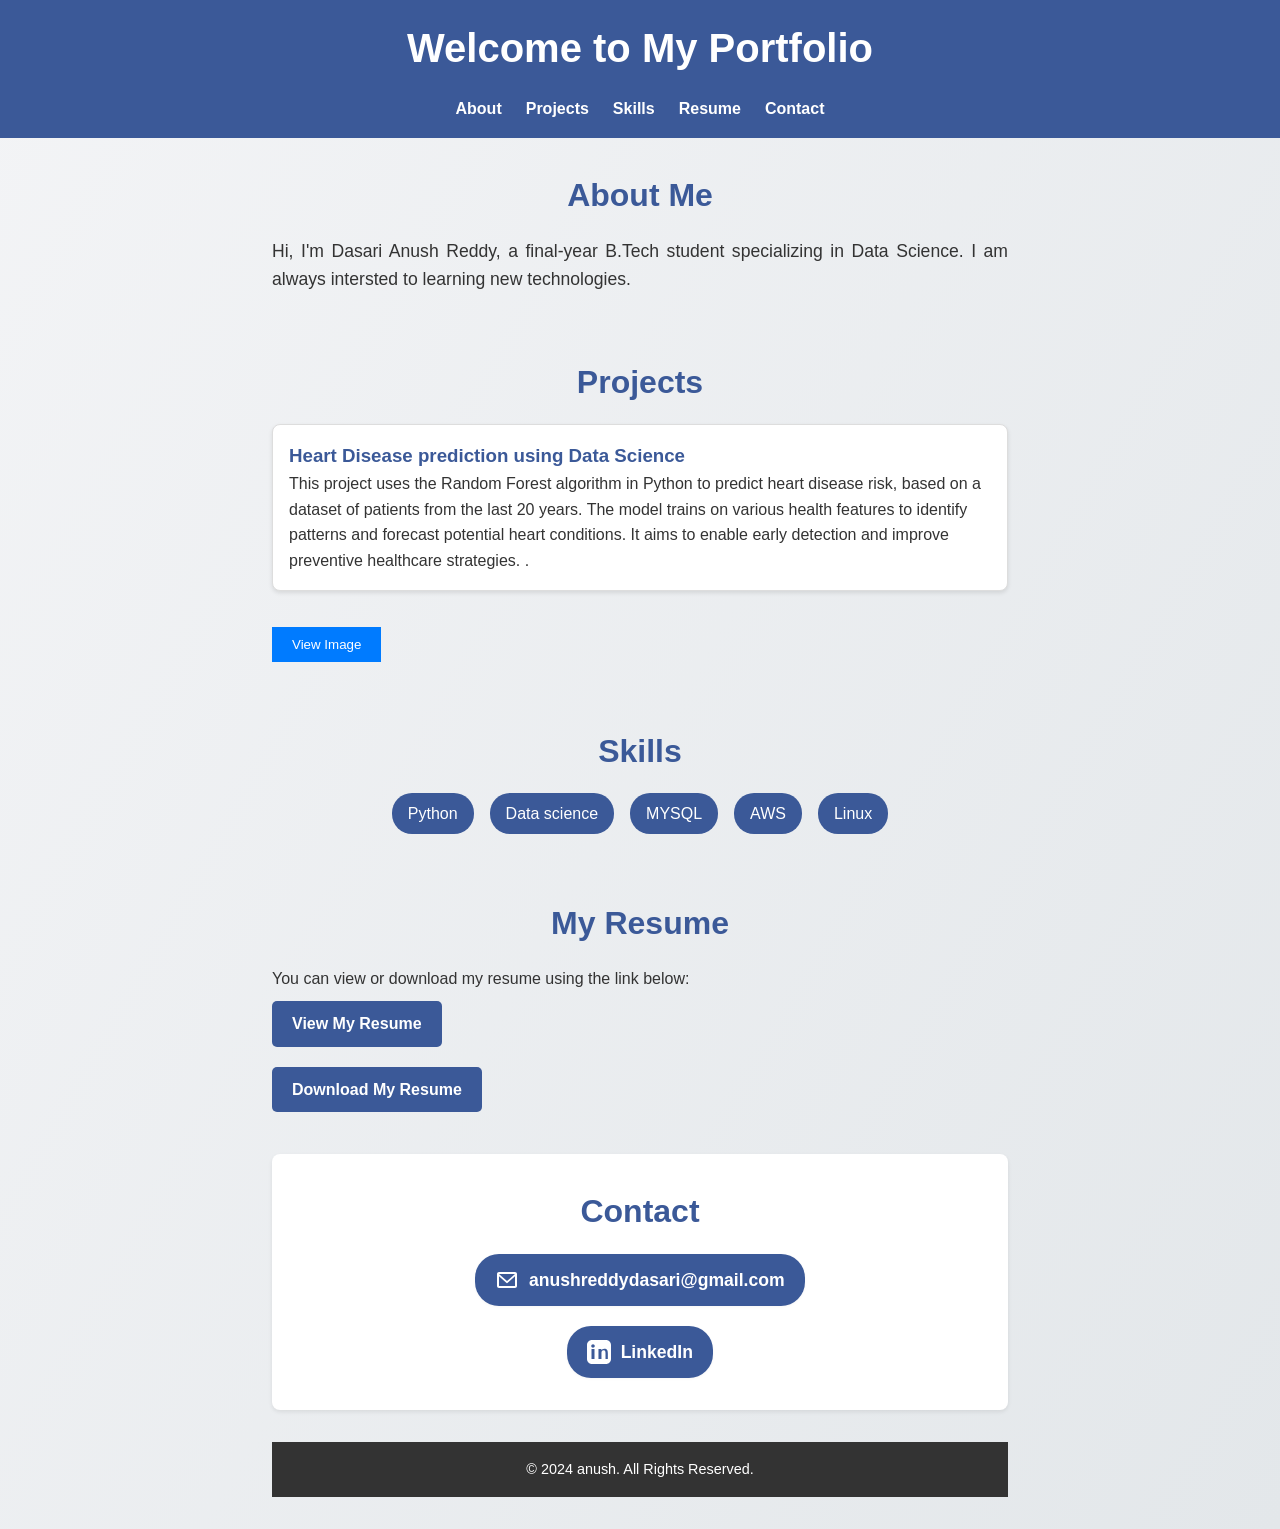
==== index.html @ 1e35e30e "AISDLC: Replace the email placeholder in the Contact section of index.h… Run: 6ab51bb785acbe0069ac71" ====
<!DOCTYPE html>
<html lang="en">
<head>
    <meta charset="UTF-8">
    <meta name="viewport" content="width=device-width, initial-scale=1.0">
    <title>About Me</title>
    <link rel="stylesheet" href="styles.css">
</head>
<body>
    <header>
        <h1>Welcome to My Portfolio</h1>
        <nav>
            <ul>
                <li><a href="#about">About</a></li>
                <li><a href="#projects">Projects</a></li>
                <li><a href="#skills">Skills</a></li>
                <li><a href="#resume">Resume</a></li>
                <li><a href="#contact">Contact</a></li>
            </ul>
        </nav>
    </header>

    <section id="about">
        <h2>About Me</h2>
        <p>Hi, I'm Dasari Anush Reddy, a final-year B.Tech student specializing in Data Science. I am always intersted to learning new technologies.</p>
    </section>

    <section id="projects">
        <h2>Projects</h2>
        <div class="project">
            <h3>Heart Disease prediction using Data Science</h3>
            <p>This project uses the Random Forest algorithm in Python to predict heart disease risk, based on a dataset of patients from the last 20 years. The model trains on various health features to identify patterns and forecast potential heart conditions. It aims to enable early detection and improve preventive healthcare strategies.
                .</p>
               <!-- <img src="hdp.jpg" alt="Project Image">-->
               <img id="project-image" src="hdp.jpg" alt="Project Image">
            </div>
            <button id="view-button">View Image</button>
        
            <script>
                const button = document.getElementById('view-button');
                const image = document.getElementById('project-image');
        
                button.addEventListener('click', () => {
                    if (image.style.display === 'block') {
                        image.style.display = 'none'; // Hide the image
                        button.textContent = 'View Above Project Image'; // Change button text
                    } else {
                        image.style.display = 'block'; // Show the image
                        button.textContent = 'Close Image'; // Change button text
                    }
                });
            </script>
            
        
    
        </div>
    </section>

    <section id="skills">
        <h2>Skills</h2>
        <ul>
            <li>Python</li>
            <li>Data science</li>
            <li>MYSQL</li>
            <li>AWS</li>
            <li>Linux</li>

            <!-- Add more skills -->
        </ul>
    </section>

    <section id="resume">
        <h2>My Resume</h2>
        <p>You can view or download my resume using the link below:</p>
        <!-- Link to the Resume -->
        <a href="resume.pdf" target="_blank" class="resume-link">View My Resume</a>
        <br>
        <a href="resume.pdf" download class="resume-link">Download My Resume</a>
    

    <!-- Contact Section inserted below -->
    <section id="contact">
      <h2>Contact</h2>
      <div class="contact-links">
        <a href="mailto:anushreddydasari@gmail.com" class="contact-link email" title="Email">
          <!-- SVG Email Icon -->
          <svg xmlns="http://www.w3.org/2000/svg" width="24" height="24" fill="currentColor" viewBox="0 0 24 24" class="contact-icon"><path d="M20 4H4c-1.1 0-2 .9-2 2v12c0 1.1.9 2 2 2h16c1.1 0 2-.9 2-2V6c0-1.1-.9-2-2-2zm0 2v.01L12 13 4 6.01V6h16zm0 12H4V8.237l7.29 6.545a1 1 0 0 0 1.42 0L20 8.236V18z"/></svg>
          anushreddydasari@gmail.com
        </a>
        <a href="&lt;YOUR-REAL-LINKEDIN-URL&gt;" class="contact-link linkedin" target="_blank" rel="noopener noreferrer" title="LinkedIn">
          <!-- SVG LinkedIn Icon -->
          <svg xmlns="http://www.w3.org/2000/svg" width="24" height="24" fill="currentColor" viewBox="0 0 24 24" class="contact-icon"><path d="M19 0h-14c-2.8 0-5 2.2-5 5v14c0 2.8 2.2 5 5 5h14c2.8 0 5-2.2 5-5v-14c0-2.8-2.2-5-5-5zm-11.5 19h-3v-10h3v10zm-1.5-11.268c-.966 0-1.75-.784-1.75-1.75s.784-1.75 1.75-1.75 1.75.784 1.75 1.75-.784 1.75-1.75 1.75zm15.5 11.268h-3v-5.604c0-1.342-.026-3.068-1.871-3.068-1.872 0-2.159 1.46-2.159 2.967v5.705h-3v-10h2.885v1.367h.041c.402-.764 1.382-1.564 2.847-1.564 3.043 0 3.604 2.003 3.604 4.605v5.592z"/></svg>
          LinkedIn
        </a>
      </div>
    </section>

    <footer>
        <p>© 2024 anush. All Rights Reserved.</p>
    </footer>
</body>
</html>
---- styles.css ----
/* General Reset */
* {
  margin: 0;
  padding: 0;
  box-sizing: border-box;
  font-family: 'Arial', sans-serif;
}

/* Body and Background */
body {
  background: linear-gradient(120deg, #f3f4f6, #e3e7ea);
  color: #333;
  line-height: 1.6;
  font-size: 16px;
}

/* Header */
header {
  background: #3b5998;
  color: white;
  padding: 1rem 2rem;
  text-align: center;
}

header h1 {
  font-size: 2.5rem;
  margin-bottom: 0.5rem;
}

header nav ul {
  list-style: none;
  margin-top: 1rem;
  display: flex;
  justify-content: center;
  gap: 1.5rem;
}

header nav ul li a {
  text-decoration: none;
  color: white;
  font-weight: bold;
  transition: color 0.3s;
}

header nav ul li a:hover {
  color: #d4d4d4;
}

/* Sections */
section {
  padding: 2rem;
  max-width: 800px;
  margin: auto;
}

section h2 {
  font-size: 2rem;
  margin-bottom: 1rem;
  color: #3b5998;
  text-align: center;
}

/* About Section */
#about p {
  text-align: justify;
  font-size: 1.1rem;
  margin-top: 0.5rem;
}

/* Projects Section */
#projects .project {
  border: 1px solid #ddd;
  background: white;
  padding: 1rem;
  margin: 1rem 0;
  border-radius: 8px;
  box-shadow: 0 2px 4px rgba(0, 0, 0, 0.1);
}

#projects .project h3 {
  color: #3b5998;
}

#projects .project a {
  text-decoration: none;
  color: #3b5998;
  font-weight: bold;
  transition: color 0.3s;
}

#projects .project a:hover {
  color: #2a4373;
}

/* Skills Section */
#skills ul {
  display: flex;
  flex-wrap: wrap;
  list-style: none;
  justify-content: center;
  gap: 1rem;
}

#skills ul li {
  background: #3b5998;
  color: white;
  padding: 0.5rem 1rem;
  border-radius: 20px;
  font-size: 1rem;
}

/* Contact Section */
#contact {
  background: #fff;
  border-radius: 8px;
  box-shadow: 0 2px 4px rgba(0,0,0,0.08);
  margin-top: 2rem;
  margin-bottom: 2rem;
}
#contact h2 {
  color: #3b5998;
  margin-bottom: 1rem;
  text-align: center;
}
.contact-links {
  display: flex;
  flex-direction: column;
  align-items: center;
  gap: 1.25rem;
  margin-top: 1rem;
}
.contact-link {
  display: flex;
  align-items: center;
  gap: 0.6rem;
  font-size: 1.1rem;
  background: #3b5998;
  color: white;
  padding: 12px 20px;
  border-radius: 24px;
  text-decoration: none;
  font-weight: bold;
  box-shadow: 0 1px 3px rgba(0,0,0,0.04);
  transition: background 0.3s, color 0.3s;
}
.contact-link:hover {
  background: #2a4373;
  color: #d4d4d4;
}
.contact-icon {
  width: 24px;
  height: 24px;
  fill: white;
}
@media (max-width: 600px) {
  #contact, section {
    padding: 1rem;
  }
  .contact-links {
    gap: 0.8rem;
  }
  .contact-link {
    font-size: 1rem;
    padding: 10px 12px;
  }
}

#contact form {
  display: flex;
  flex-direction: column;
  gap: 1rem;
}

#contact form input, #contact form textarea {
  padding: 0.75rem;
  border: 1px solid #ddd;
  border-radius: 4px;
  font-size: 1rem;
}

#contact form button {
  background: #3b5998;
  color: white;
  padding: 0.75rem;
  border: none;
  border-radius: 4px;
  font-size: 1rem;
  cursor: pointer;
  transition: background 0.3s;
}

#contact form button:hover {
  background: #2a4373;
}

/* Footer */
footer {
  text-align: center;
  background: #333;
  color: white;
  padding: 1rem;
  margin-top: 2rem;
}

footer p {
  font-size: 0.9rem;
}
.resume-link {
  display: inline-block;
  margin: 10px 0;
  padding: 10px 20px;
  background-color: #3b5998;
  color: white;
  text-decoration: none;
  border-radius: 5px;
  font-weight: bold;
  transition: background-color 0.3s;
}

.resume-link:hover {
  background-color: #2a4373;
}

#project-image {
  display: none; /* Image is hidden initially */
  max-width: 100%;
  height: auto;
}
#view-button {
  margin-top: 20px;
  padding: 10px 20px;
  background-color: #007BFF;
  color: white;
  border: none;
  cursor: pointer;
}
#view-button:hover {
  background-color: #0056b3;
}
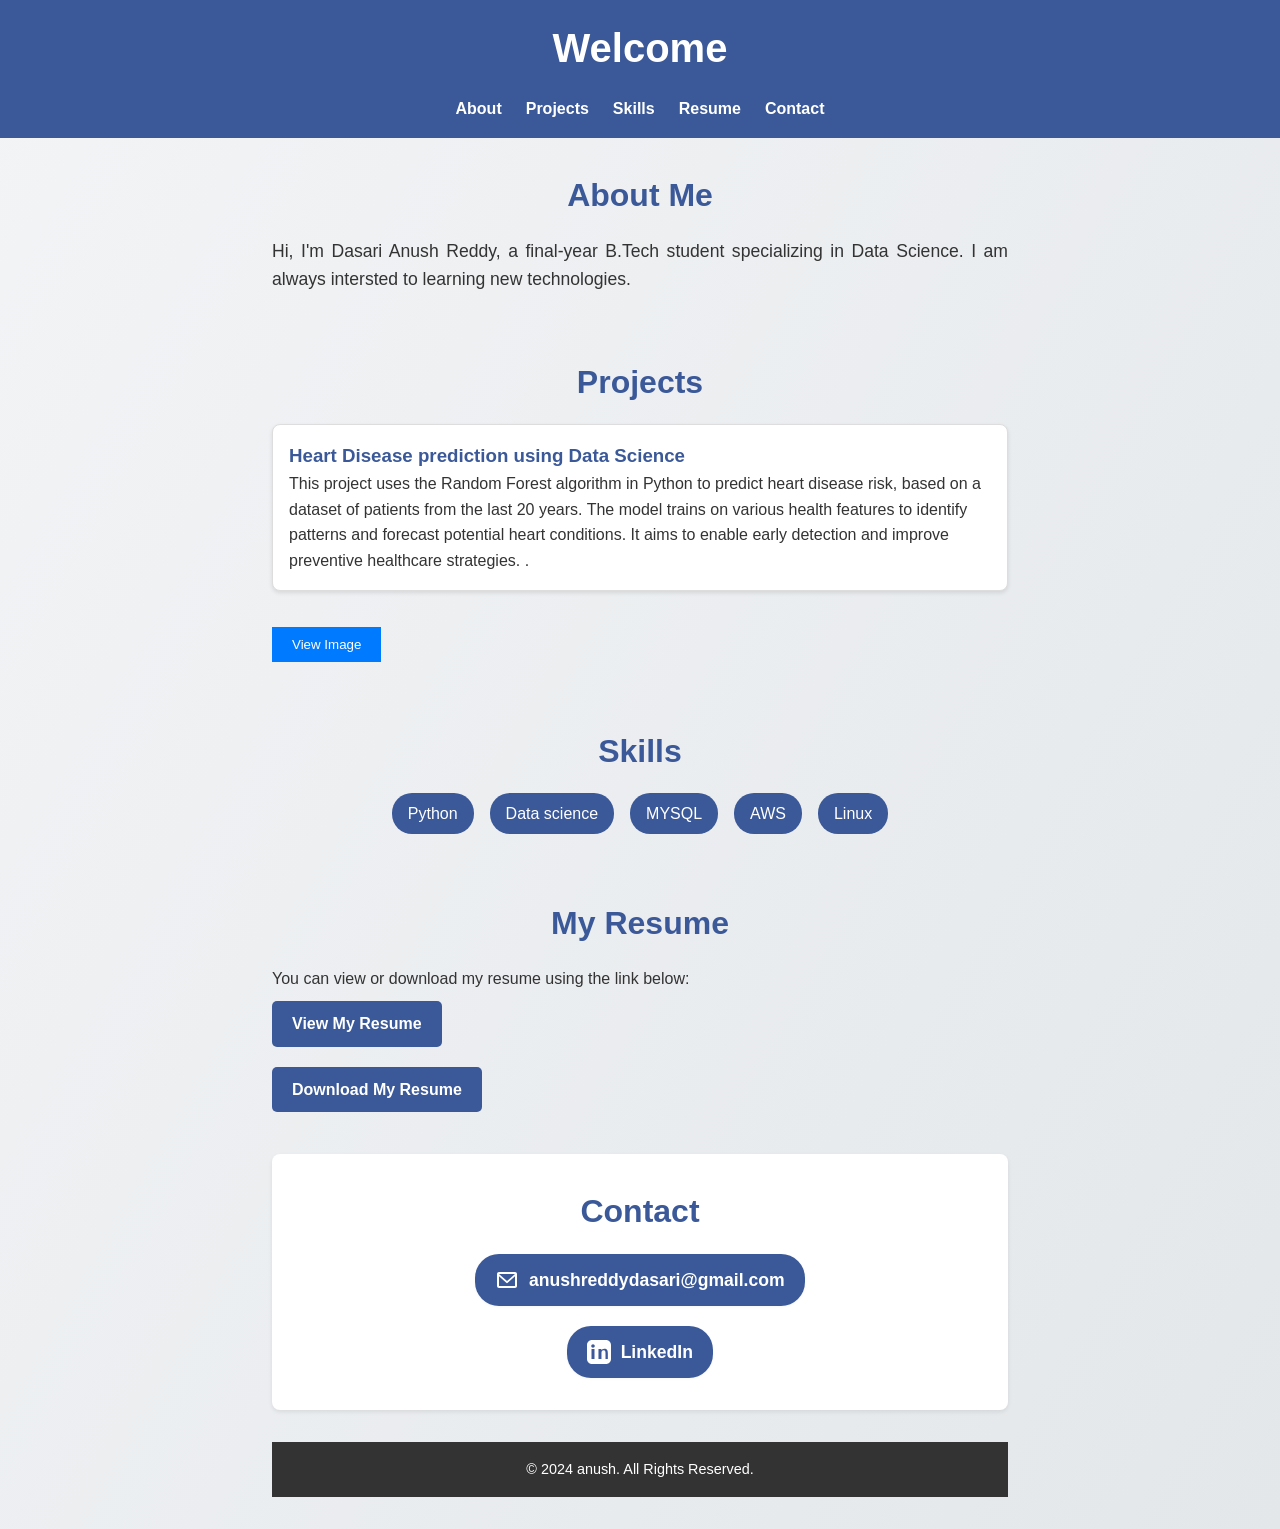
==== commit 3173afb8: "AISDLC: Change the main page heading in index.html from 'Welcome to My… Run: 6ab52556148877b69cfd93f" ====
--- a/index.html
+++ b/index.html
@@ -8,7 +8,7 @@
 </head>
 <body>
     <header>
-        <h1>Welcome to My Portfolio</h1>
+        <h1>Welcome</h1>
         <nav>
             <ul>
                 <li><a href="#about">About</a></li>
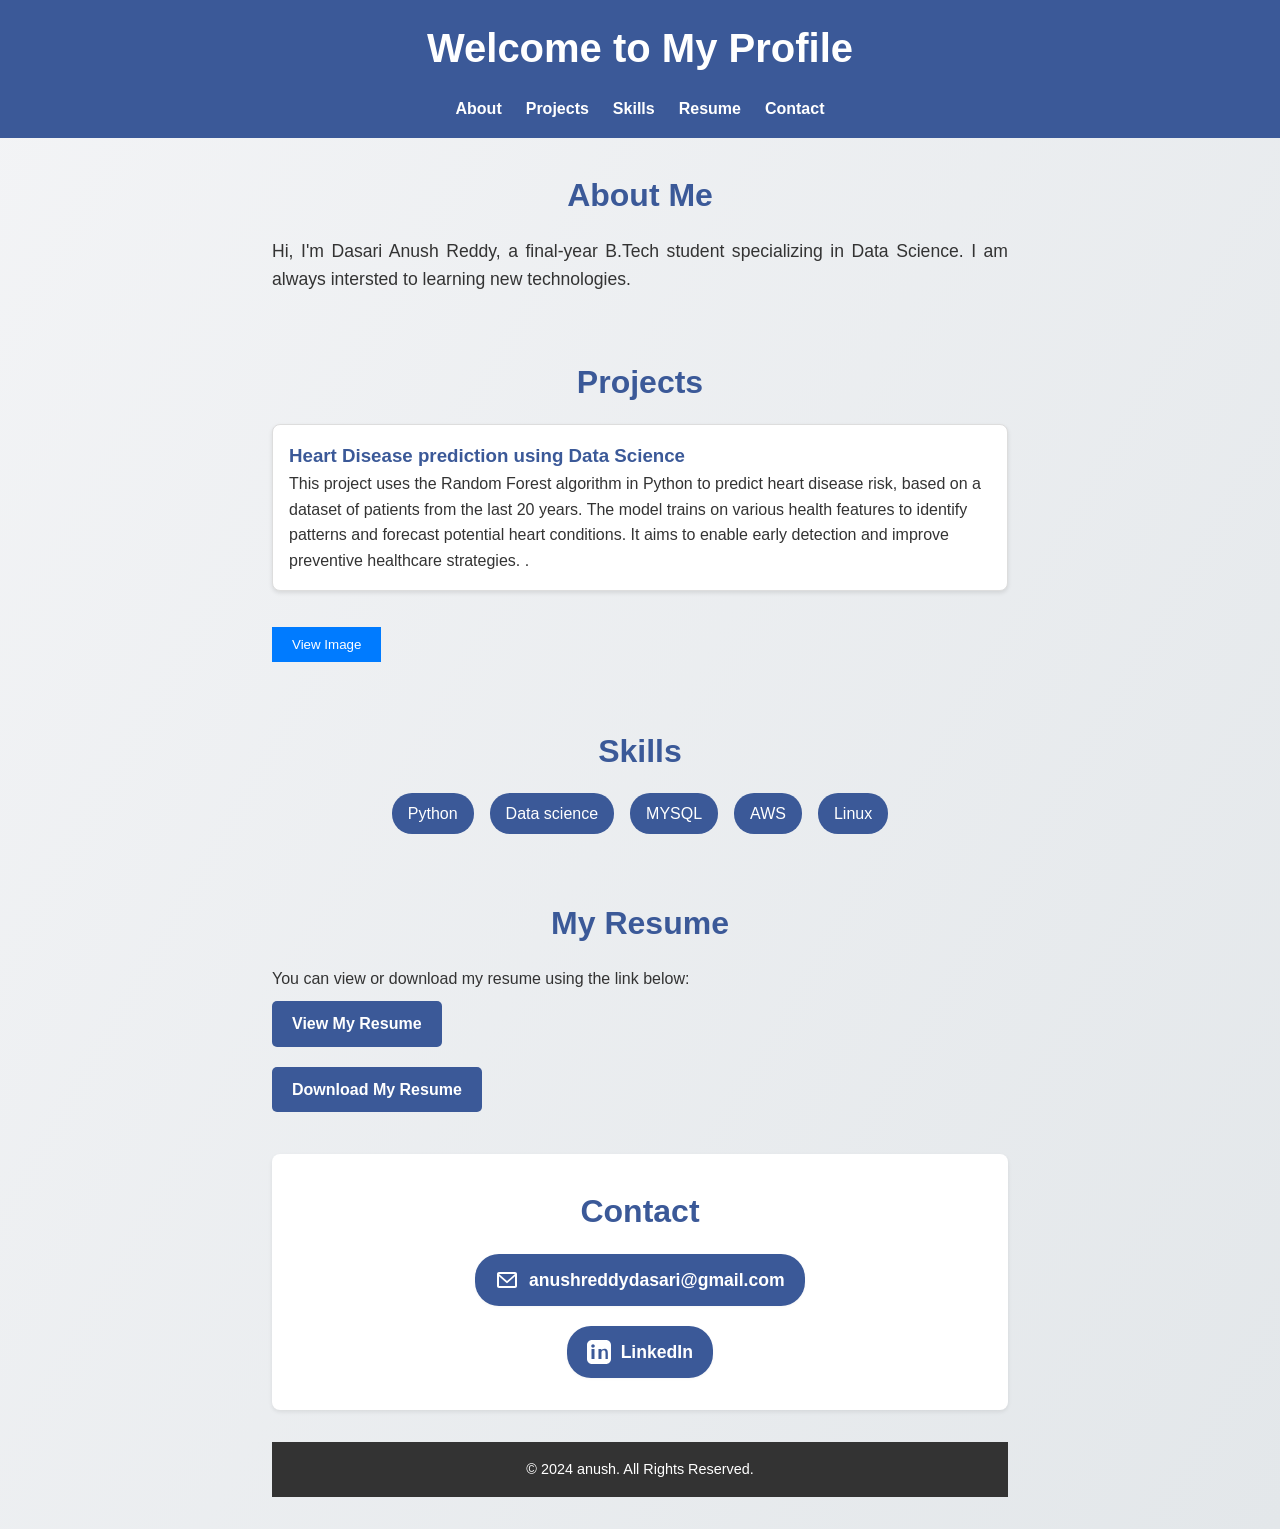
==== commit f767316b: "AISDLC: Change the <h1> heading in index.html from 'Welcome' to 'Welcom… Run: 6ab5386aaaefc51d431964" ====
--- a/index.html
+++ b/index.html
@@ -8,7 +8,7 @@
 </head>
 <body>
     <header>
-        <h1>Welcome</h1>
+        <h1>Welcome to My Profile</h1>
         <nav>
             <ul>
                 <li><a href="#about">About</a></li>
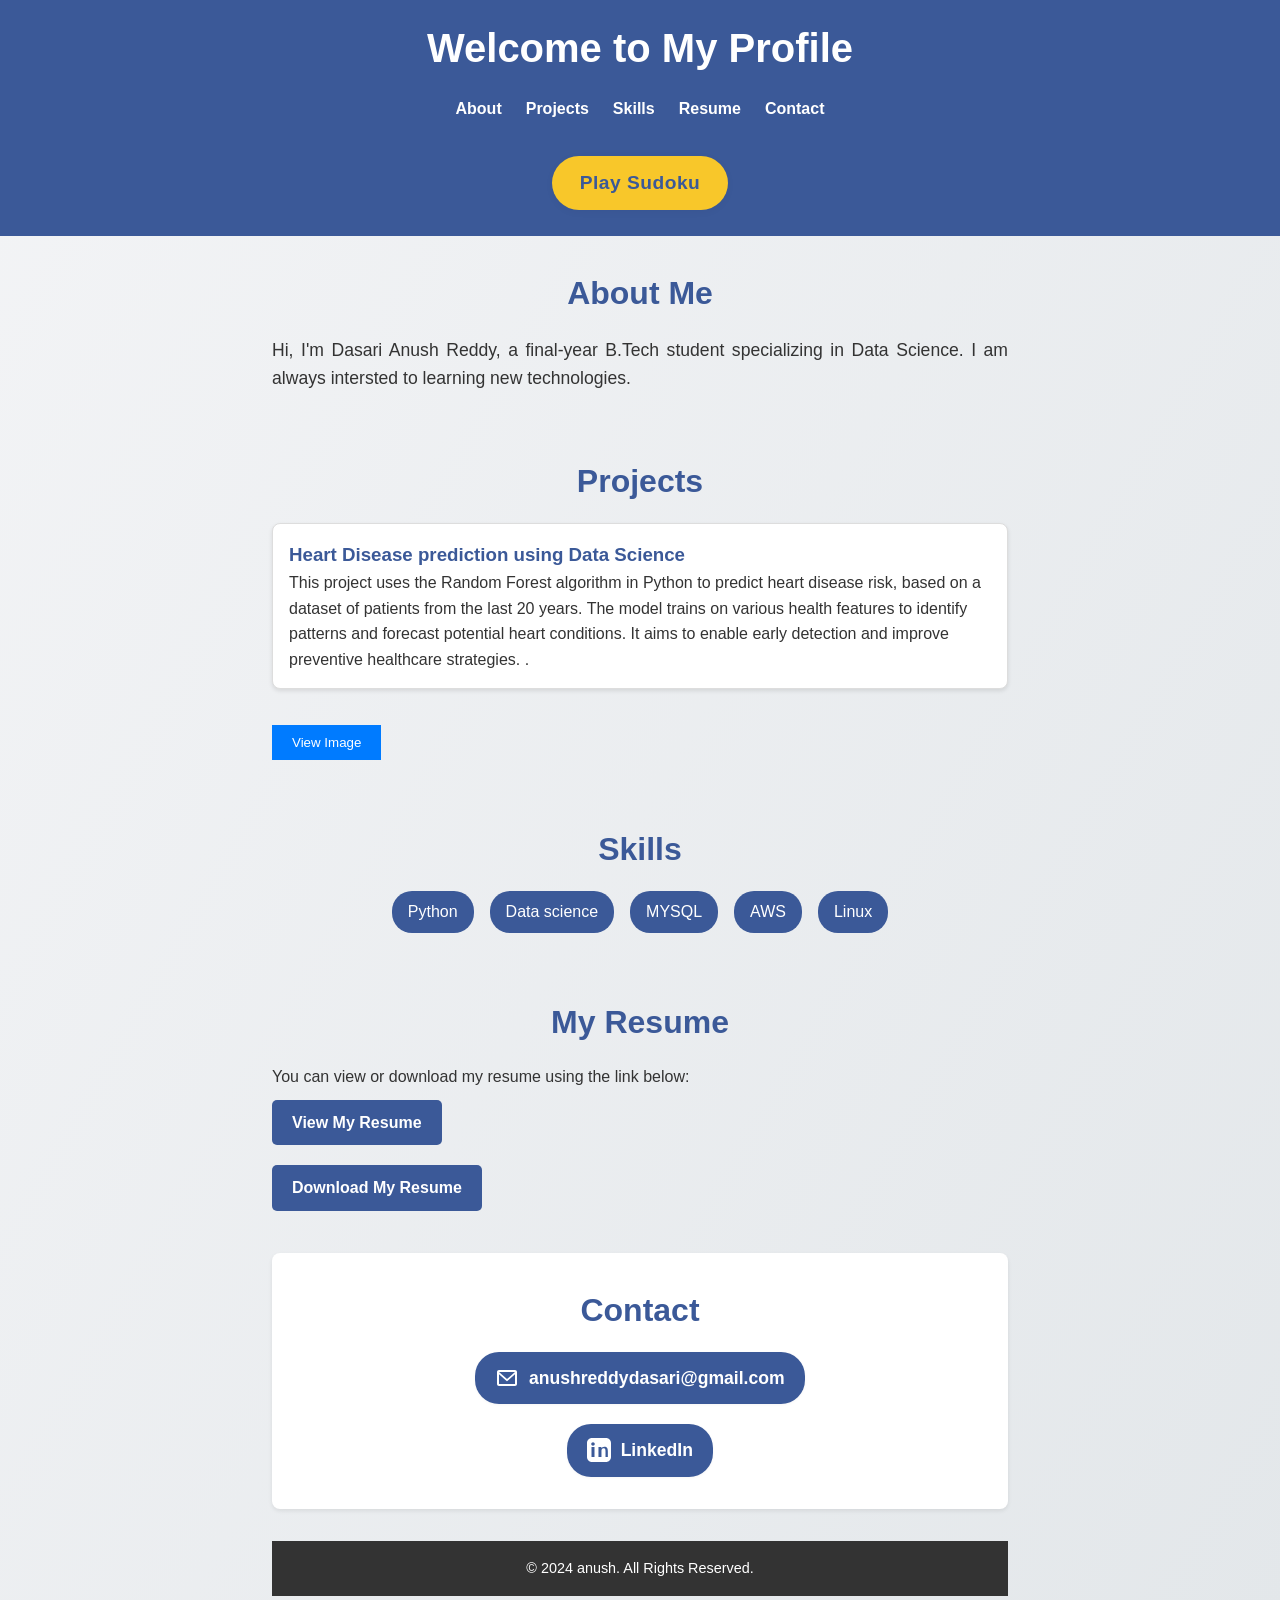
==== commit 69afc526: "AISDLC: Add a 'Play Sudoku' link or button to index.html, styled consis… Run: 6ab6cf4e4330ef2e75b8b4" ====
--- a/index.html
+++ b/index.html
@@ -18,6 +18,9 @@
                 <li><a href="#contact">Contact</a></li>
             </ul>
         </nav>
+        <div class="prominent-link-wrapper">
+            <a href="sudoku/index.html" class="sudoku-link">Play Sudoku</a>
+        </div>
     </header>
 
     <section id="about">
--- a/styles.css
+++ b/styles.css
@@ -44,6 +44,32 @@
 
 header nav ul li a:hover {
   color: #d4d4d4;
+}
+
+.prominent-link-wrapper {
+  margin-top: 1.5rem;
+}
+
+.sudoku-link {
+  display: inline-block;
+  margin: 10px 0;
+  padding: 12px 28px;
+  background-color: #f8c72a;
+  color: #3b5998;
+  font-size: 1.2rem;
+  border-radius: 28px;
+  text-decoration: none;
+  font-weight: bold;
+  box-shadow: 0 2px 8px rgba(0,0,0,0.04);
+  border: none;
+  letter-spacing: 0.5px;
+  transition: background-color 0.2s, color 0.2s, box-shadow 0.25s;
+}
+
+.sudoku-link:hover {
+  background-color: #ffe375;
+  color: #1a2956;
+  box-shadow: 0 4px 16px rgba(59,89,152,0.10);
 }
 
 /* Sections */
@@ -163,6 +189,11 @@
     font-size: 1rem;
     padding: 10px 12px;
   }
+  .sudoku-link {
+    font-size: 1rem;
+    padding: 10px 12px;
+    margin: 8px 0;
+  }
 }
 
 #contact form {
@@ -238,3 +269,5 @@
   background-color: #0056b3;
 }
 
+
+
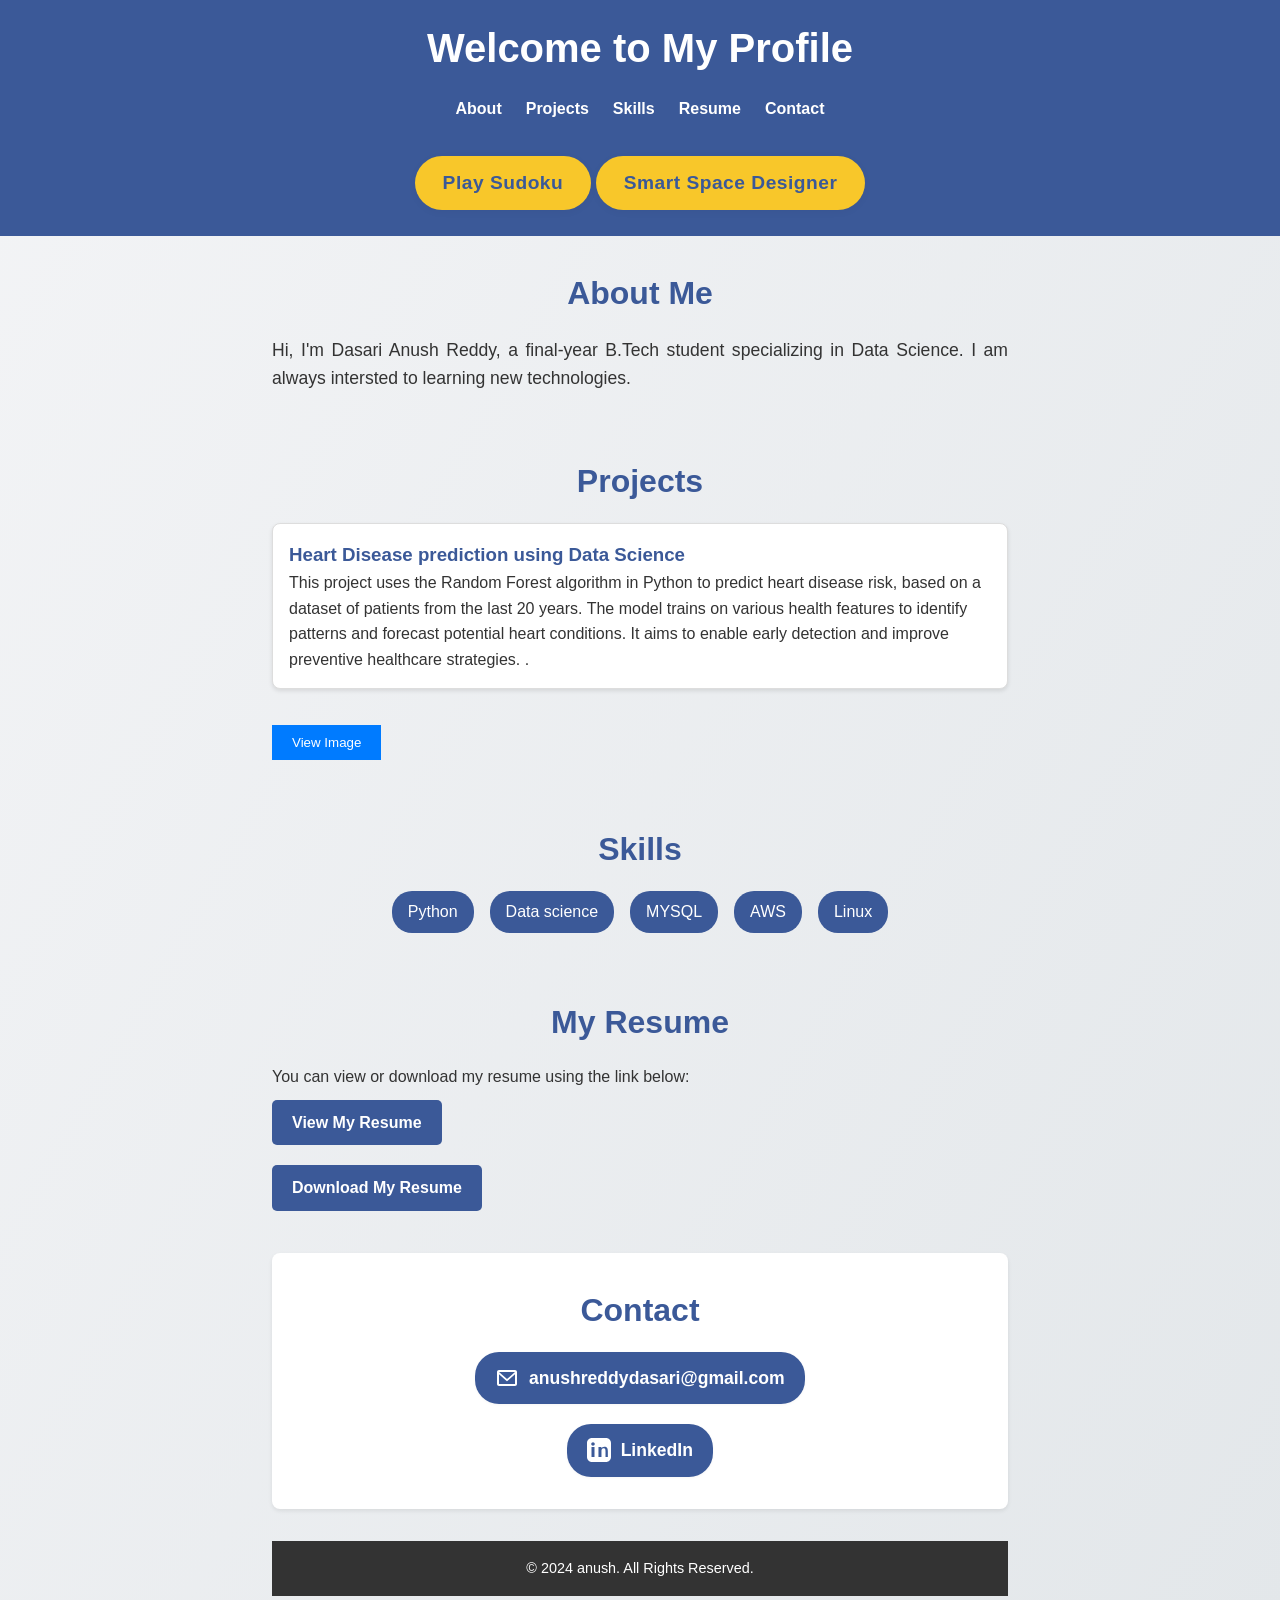
==== commit ac780e9d: "AISDLC: Add a new Smart Space Designer feature as a static HTML/CSS/JS… Run: 6ab6d76fd038d9b1eb296e0" ====
--- a/index.html
+++ b/index.html
@@ -20,6 +20,7 @@
         </nav>
         <div class="prominent-link-wrapper">
             <a href="sudoku/index.html" class="sudoku-link">Play Sudoku</a>
+            <a href="smart-space/index.html" class="sudoku-link">Smart Space Designer</a>
         </div>
     </header>
 
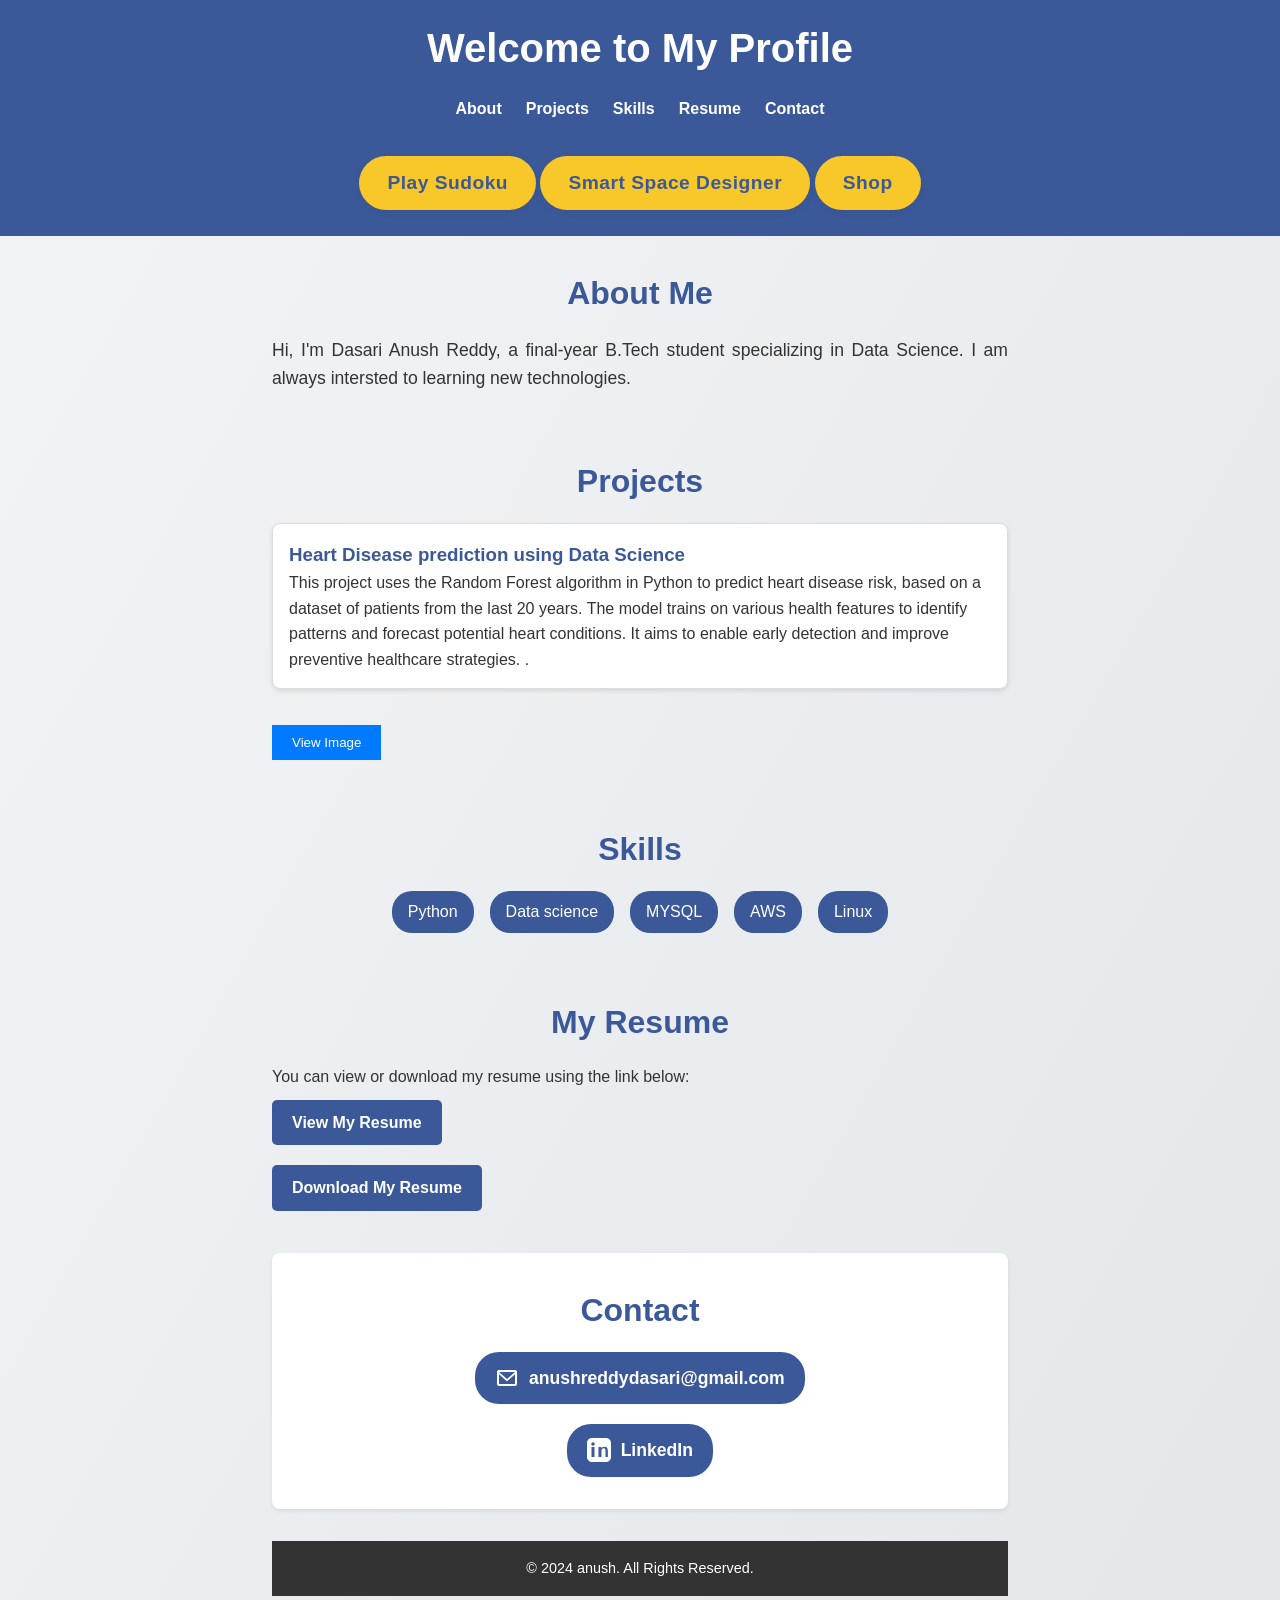
==== commit a784fa60: "AISDLC: Add a static shop page at /shop with a cart and checkout functi… Run: 6aba49be2d256c26b2c437" ====
--- a/index.html
+++ b/index.html
@@ -21,6 +21,7 @@
         <div class="prominent-link-wrapper">
             <a href="sudoku/index.html" class="sudoku-link">Play Sudoku</a>
             <a href="smart-space/index.html" class="sudoku-link">Smart Space Designer</a>
+            <a href="shop/index.html" class="sudoku-link">Shop</a>
         </div>
     </header>
 
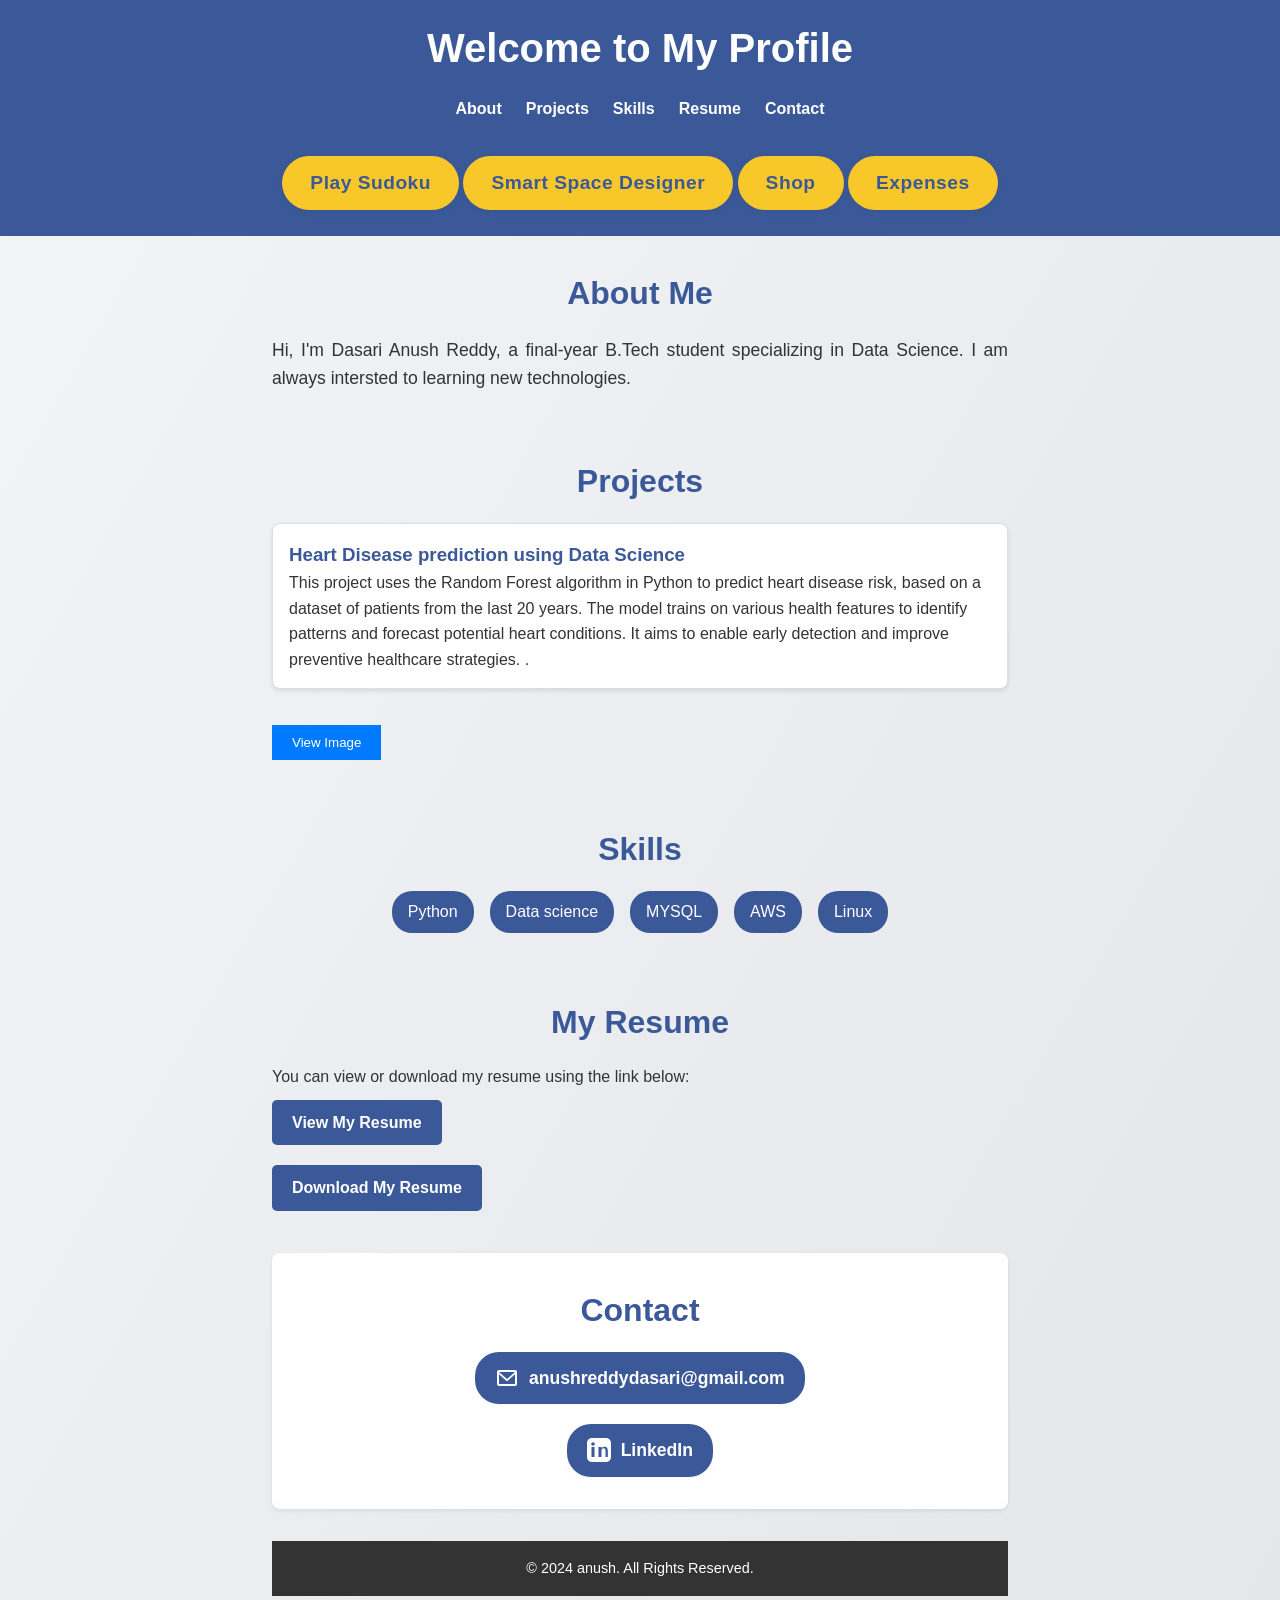
==== commit 8536addb: "AISDLC: Implement a static, feature-rich expenses tracker page at /expe… Run: 6aba4e5def1a6cb37a65ad" ====
--- a/index.html
+++ b/index.html
@@ -22,6 +22,7 @@
             <a href="sudoku/index.html" class="sudoku-link">Play Sudoku</a>
             <a href="smart-space/index.html" class="sudoku-link">Smart Space Designer</a>
             <a href="shop/index.html" class="sudoku-link">Shop</a>
+            <a href="expenses/index.html" class="sudoku-link">Expenses</a>
         </div>
     </header>
 
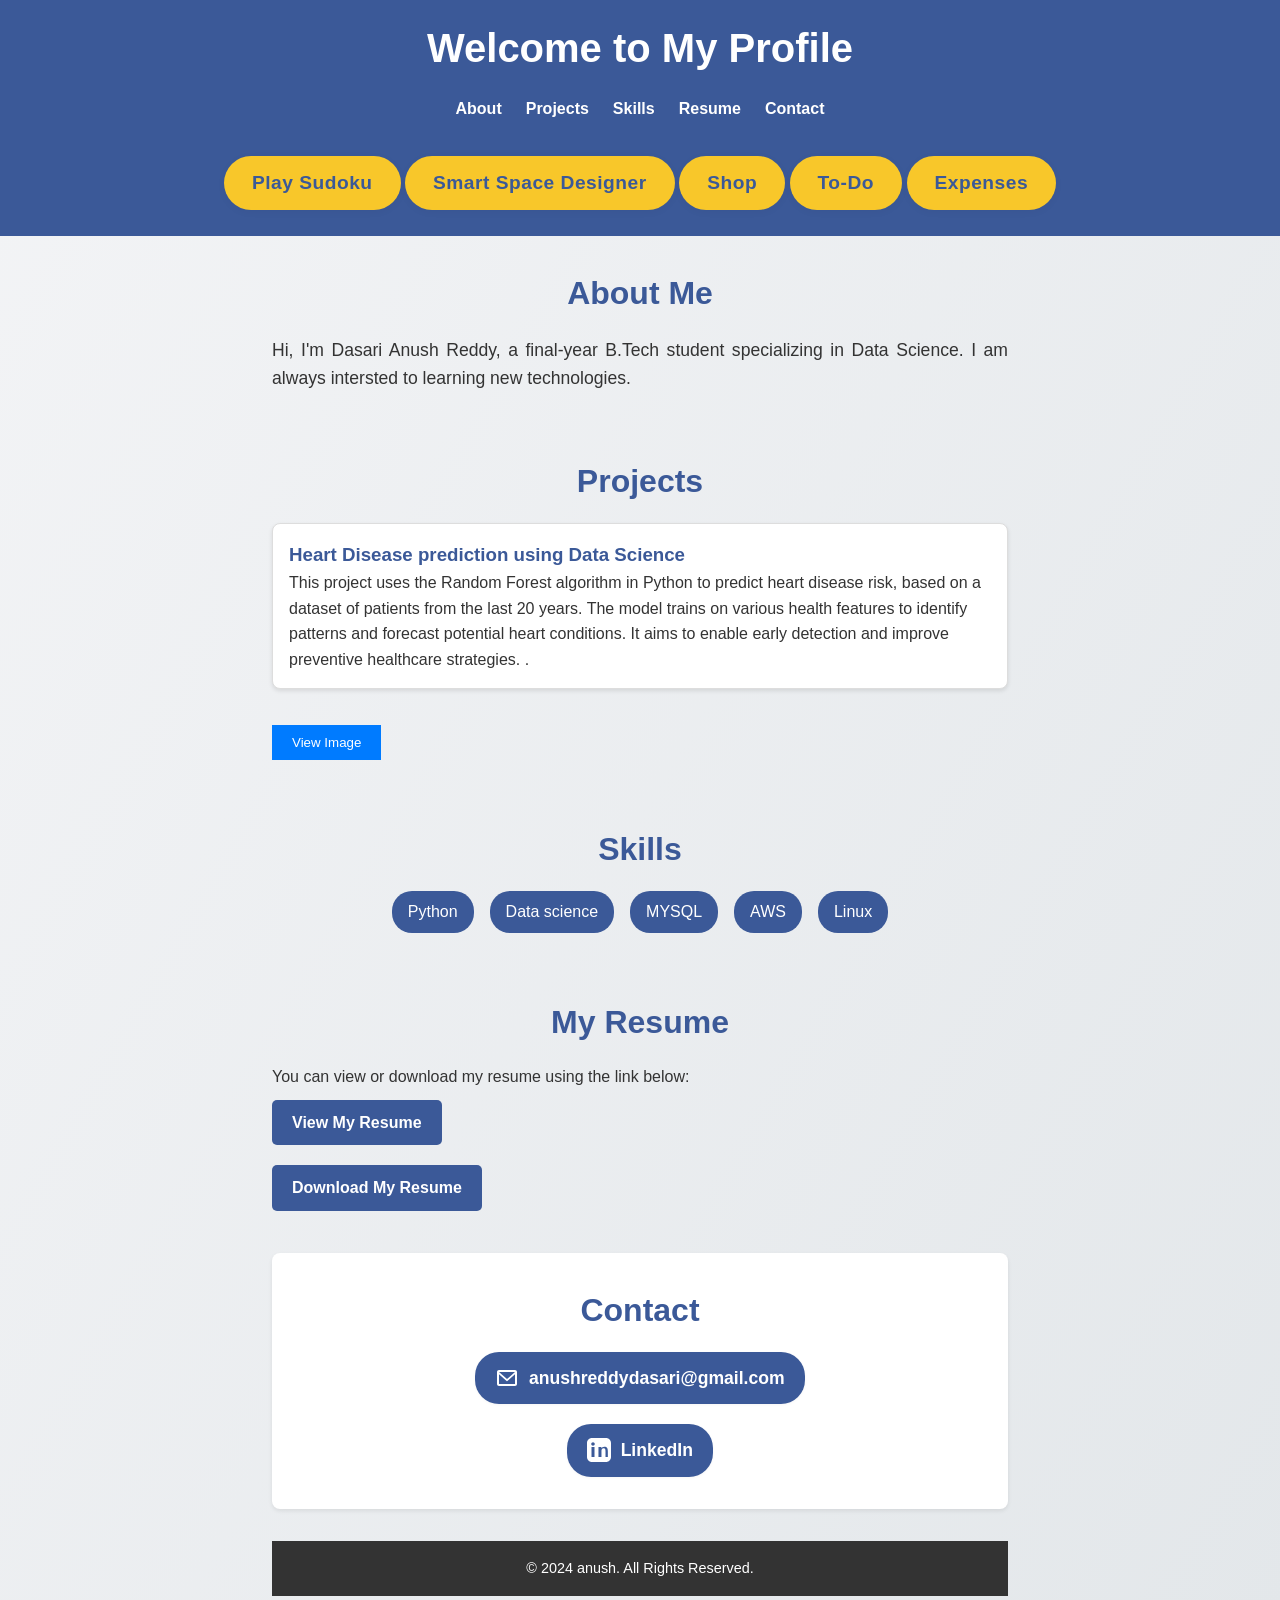
==== commit d02af67d: "AISDLC: Add a plain HTML/CSS/JS to-do list app at /todo/ with persisten… Run: 6aba69cc16fa35a162a1b4" ====
--- a/index.html
+++ b/index.html
@@ -22,6 +22,7 @@
             <a href="sudoku/index.html" class="sudoku-link">Play Sudoku</a>
             <a href="smart-space/index.html" class="sudoku-link">Smart Space Designer</a>
             <a href="shop/index.html" class="sudoku-link">Shop</a>
+            <a href="todo/index.html" class="sudoku-link">To-Do</a>
             <a href="expenses/index.html" class="sudoku-link">Expenses</a>
         </div>
     </header>
